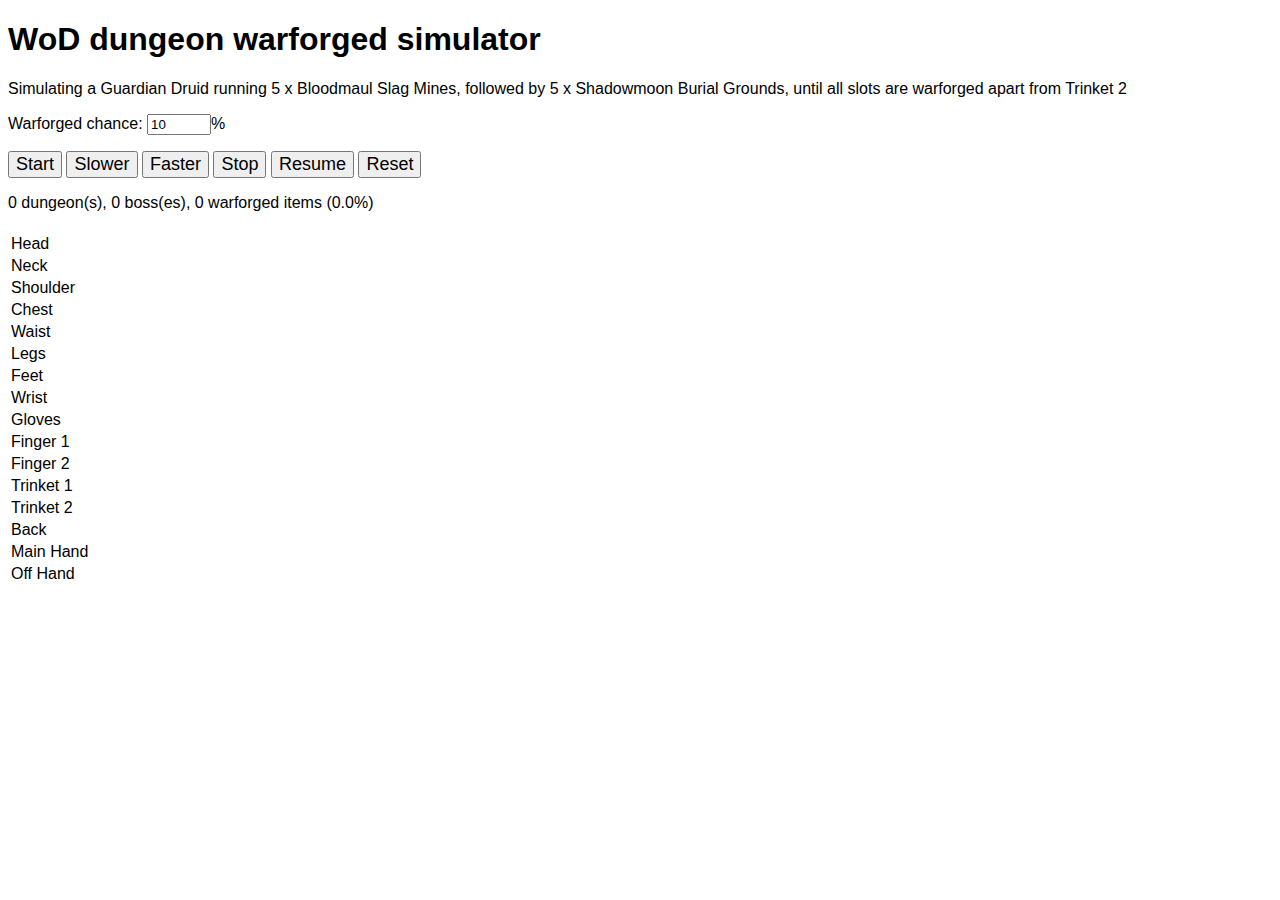
==== index.html @ b01d34b5 "Improvements" ====
<!DOCTYPE html>
<html lang="en">
<head>
	<meta charset="UTF-8">
	<meta name="viewport" content="width=device-width, initial-scale=1.0">
	<title>WoD dungeon warforged simulator</title>
	<link rel="stylesheet" href="style.css" />
	<script src="https://wow.zamimg.com/js/tooltips.js"></script>
	<script src="script.js"></script>
</head>
<body>
	<h1>WoD dungeon warforged simulator</h1>
	Simulating a Guardian Druid running 5 x Bloodmaul Slag Mines, followed by 5 x Shadowmoon Burial Grounds, until all slots are warforged apart from Trinket 2

	<p>
		<label for="warforged_chance_percent">Warforged chance:</label>
		<input type="number" id="warforged_chance_percent" name="warforged_chance_percent" min="0" max="100" value="10" />%
	</p>
	<p>
		<button type="button" class="button" onclick="start()">Start</button>
		<button type="button" class="button" onclick="slower()">Slower</button>
		<button type="button" class="button" onclick="faster()">Faster</button>
		<button type="button" class="button" onclick="stop()">Stop</button>
		<button type="button" class="button" onclick="resume()">Resume</button>
		<button type="button" class="button" onclick="reset()">Reset</button>
	</p>
	<p>
		<div id="count"></div>
	</p>
	<p>
		<table>
			<thead>
				<tr>
					<th></th>
					<th></th>
				</tr>
			</thead>
			<tbody id="table_contents">
			</tbody>
		</table>
	</p>
</body>
</html>
---- style.css ----
body, html {
	font-family: Open Sans,Arial,Helvetica,sans-serif;
}

.color-rare {
	color: #0081ff;
}

.color-epic {
	color: #c600ff;
}

.button {
	font-size: 18px;
}
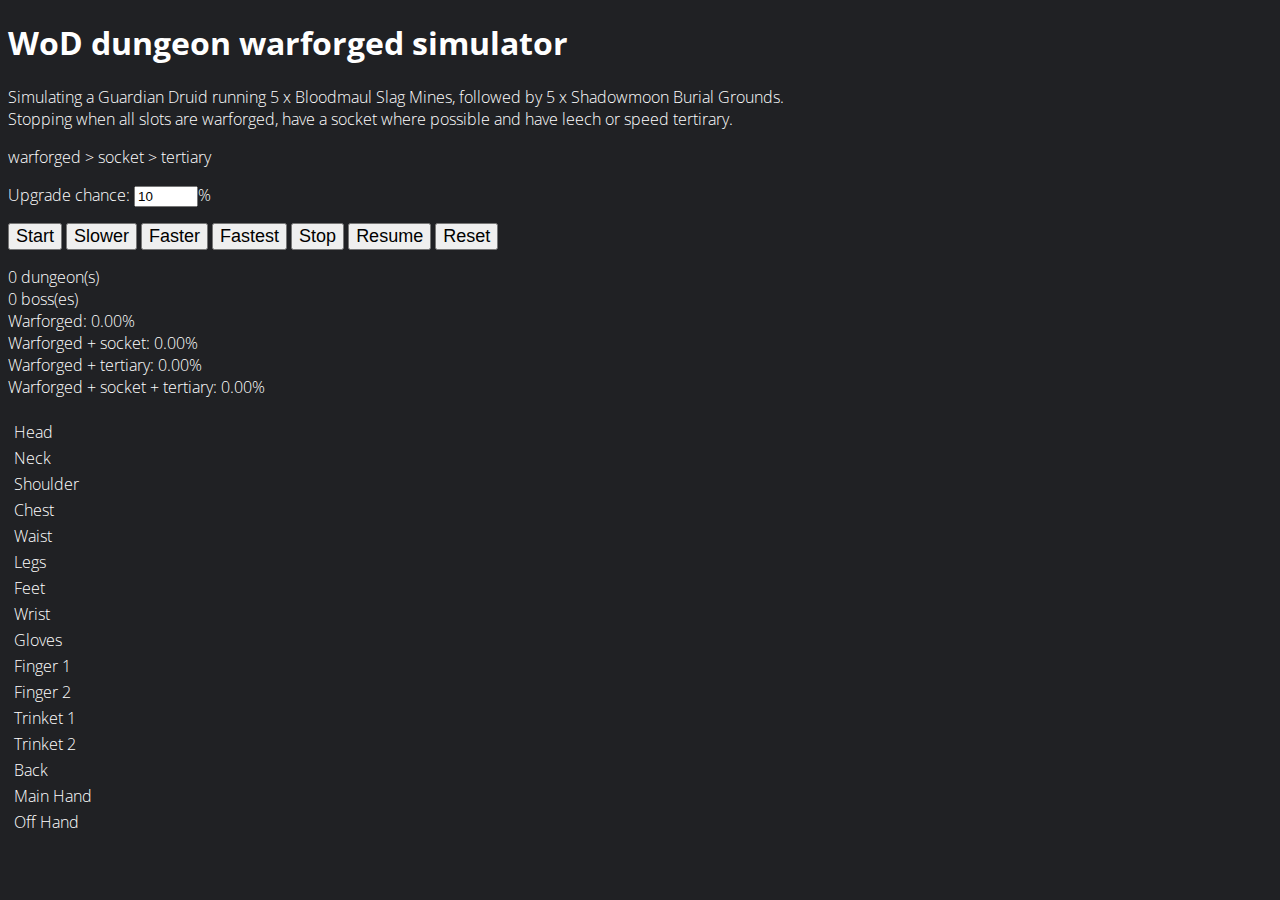
==== commit bbb22e90: "Add socket and tertiary" ====
--- a/index.html
+++ b/index.html
@@ -4,22 +4,29 @@
 	<meta charset="UTF-8">
 	<meta name="viewport" content="width=device-width, initial-scale=1.0">
 	<title>WoD dungeon warforged simulator</title>
+	<link rel="preconnect" href="https://fonts.googleapis.com">
+	<link rel="preconnect" href="https://fonts.gstatic.com" crossorigin>
+	<link href="https://fonts.googleapis.com/css2?family=Open+Sans&display=swap" rel="stylesheet">
 	<link rel="stylesheet" href="style.css" />
 	<script src="https://wow.zamimg.com/js/tooltips.js"></script>
 	<script src="script.js"></script>
 </head>
 <body>
 	<h1>WoD dungeon warforged simulator</h1>
-	Simulating a Guardian Druid running 5 x Bloodmaul Slag Mines, followed by 5 x Shadowmoon Burial Grounds, until all slots are warforged apart from Trinket 2
-
 	<p>
-		<label for="warforged_chance_percent">Warforged chance:</label>
-		<input type="number" id="warforged_chance_percent" name="warforged_chance_percent" min="0" max="100" value="10" />%
+		Simulating a Guardian Druid running 5 x Bloodmaul Slag Mines, followed by 5 x Shadowmoon Burial Grounds.<br />
+		Stopping when all slots are warforged, have a socket where possible and have leech or speed tertirary.
+		<P>warforged > socket > tertiary</P>
+	</p>
+	<p>
+		<label for="upgrade_chance_percent">Upgrade chance:</label>
+		<input type="number" id="upgrade_chance_percent" name="upgrade_chance_percent" min="0" max="100" value="10" readonly />%
 	</p>
 	<p>
 		<button type="button" class="button" onclick="start()">Start</button>
 		<button type="button" class="button" onclick="slower()">Slower</button>
 		<button type="button" class="button" onclick="faster()">Faster</button>
+		<button type="button" class="button" onclick="fastest()">Fastest</button>
 		<button type="button" class="button" onclick="stop()">Stop</button>
 		<button type="button" class="button" onclick="resume()">Resume</button>
 		<button type="button" class="button" onclick="reset()">Reset</button>
@@ -32,7 +39,10 @@
 			<thead>
 				<tr>
 					<th></th>
-					<th></th>
+					<th width="250px"></th>
+					<th width="50px" style="text-align: center"></th>
+					<th width="50px" style="text-align: center"></th>
+					<th width="50px" style="text-align: center"></th>
 				</tr>
 			</thead>
 			<tbody id="table_contents">
--- a/style.css
+++ b/style.css
@@ -1,5 +1,8 @@
 body, html {
+	background-color: #202124;
 	font-family: Open Sans,Arial,Helvetica,sans-serif;
+	color: #ffffff;
+	font-weight: 300;
 }
 
 .color-rare {
@@ -12,4 +15,10 @@
 
 .button {
 	font-size: 18px;
+}
+
+th, td
+{
+	padding-left: 4px;
+	padding-right: 4px;
 }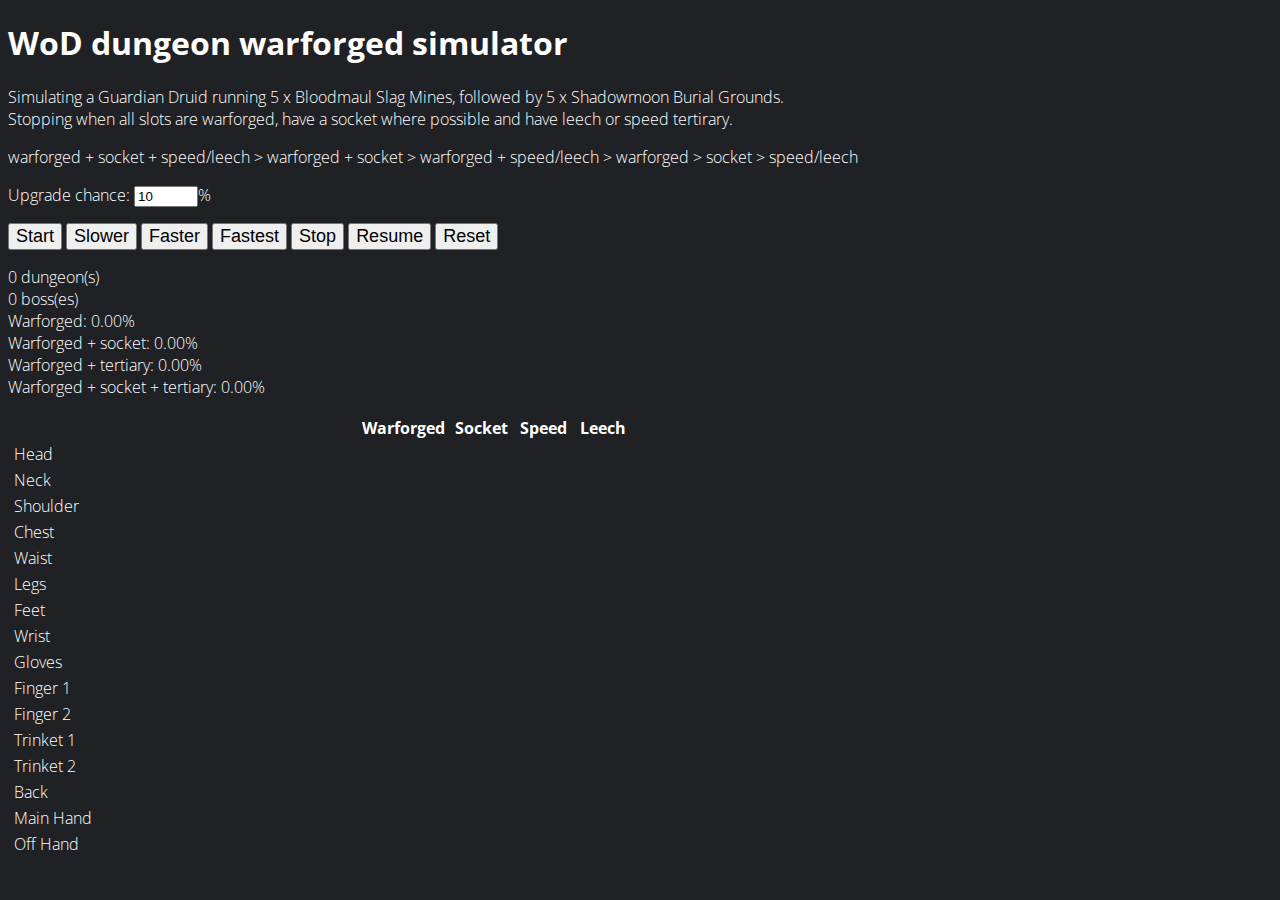
==== commit 150d246e: "Checkboxes for warforged etc" ====
--- a/index.html
+++ b/index.html
@@ -16,7 +16,7 @@
 	<p>
 		Simulating a Guardian Druid running 5 x Bloodmaul Slag Mines, followed by 5 x Shadowmoon Burial Grounds.<br />
 		Stopping when all slots are warforged, have a socket where possible and have leech or speed tertirary.
-		<P>warforged > socket > tertiary</P>
+		<P>warforged + socket + speed/leech > warforged + socket > warforged + speed/leech > warforged > socket > speed/leech</P>
 	</p>
 	<p>
 		<label for="upgrade_chance_percent">Upgrade chance:</label>
@@ -40,9 +40,10 @@
 				<tr>
 					<th></th>
 					<th width="250px"></th>
-					<th width="50px" style="text-align: center"></th>
-					<th width="50px" style="text-align: center"></th>
-					<th width="50px" style="text-align: center"></th>
+					<th width="50px" style="text-align: center">Warforged</th>
+					<th width="50px" style="text-align: center">Socket</th>
+					<th width="50px" style="text-align: center">Speed</th>
+					<th width="50px" style="text-align: center">Leech</th>
 				</tr>
 			</thead>
 			<tbody id="table_contents">
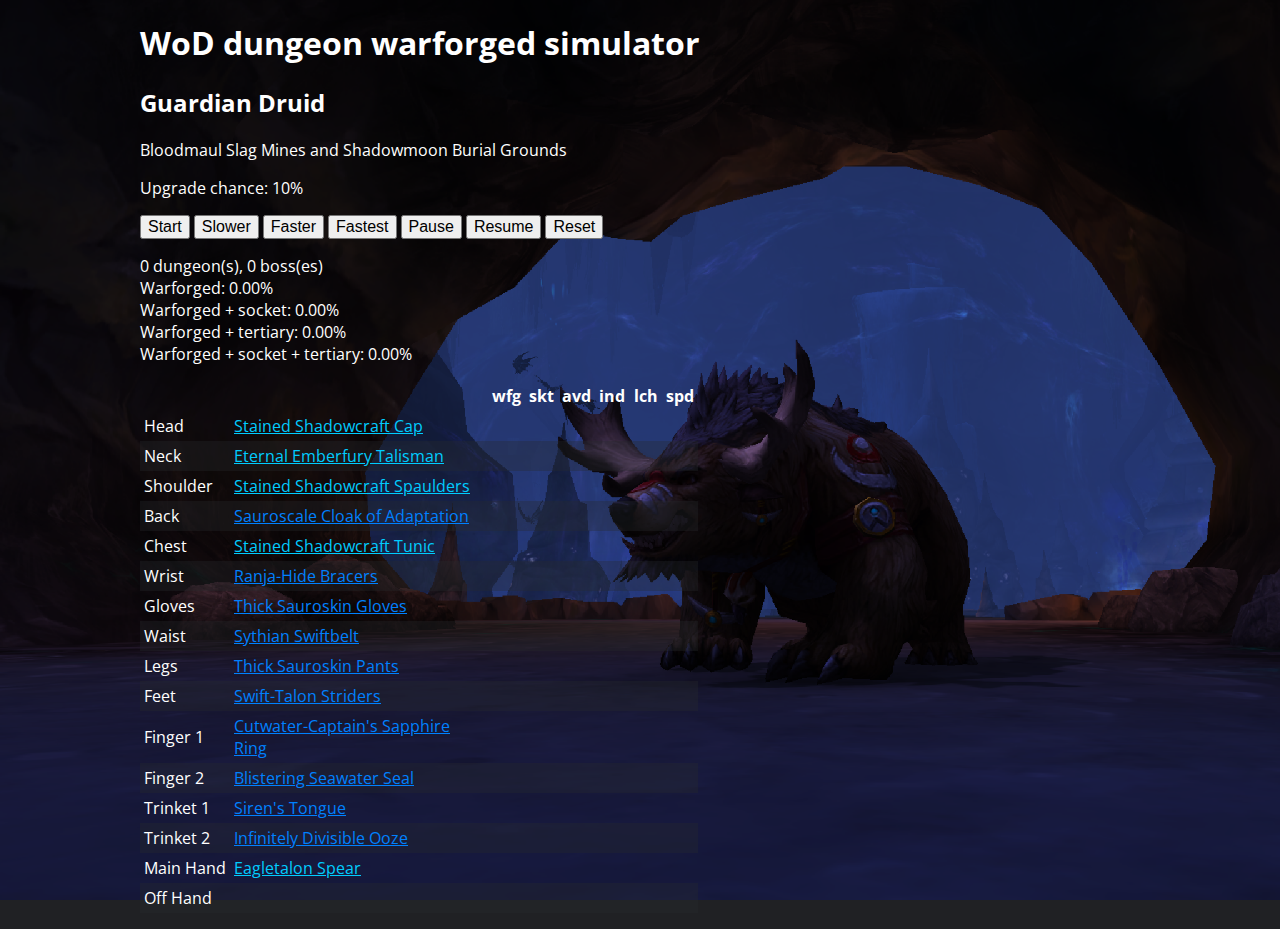
==== commit b5e13f7e: "Added starter gear, checkboxes etc" ====
--- a/index.html
+++ b/index.html
@@ -12,22 +12,19 @@
 	<script src="script.js"></script>
 </head>
 <body>
+	<div class="content">
 	<h1>WoD dungeon warforged simulator</h1>
+	<h2>Guardian Druid</h2>
+	<p>Bloodmaul Slag Mines and Shadowmoon Burial Grounds</p>
 	<p>
-		Simulating a Guardian Druid running 5 x Bloodmaul Slag Mines, followed by 5 x Shadowmoon Burial Grounds.<br />
-		Stopping when all slots are warforged, have a socket where possible and have leech or speed tertirary.
-		<P>warforged + socket + speed/leech > warforged + socket > warforged + speed/leech > warforged > socket > speed/leech</P>
-	</p>
-	<p>
-		<label for="upgrade_chance_percent">Upgrade chance:</label>
-		<input type="number" id="upgrade_chance_percent" name="upgrade_chance_percent" min="0" max="100" value="10" readonly />%
+		Upgrade chance: 10%
 	</p>
 	<p>
 		<button type="button" class="button" onclick="start()">Start</button>
 		<button type="button" class="button" onclick="slower()">Slower</button>
 		<button type="button" class="button" onclick="faster()">Faster</button>
 		<button type="button" class="button" onclick="fastest()">Fastest</button>
-		<button type="button" class="button" onclick="stop()">Stop</button>
+		<button type="button" class="button" onclick="pause()">Pause</button>
 		<button type="button" class="button" onclick="resume()">Resume</button>
 		<button type="button" class="button" onclick="reset()">Reset</button>
 	</p>
@@ -40,15 +37,18 @@
 				<tr>
 					<th></th>
 					<th width="250px"></th>
-					<th width="50px" style="text-align: center">Warforged</th>
-					<th width="50px" style="text-align: center">Socket</th>
-					<th width="50px" style="text-align: center">Speed</th>
-					<th width="50px" style="text-align: center">Leech</th>
+					<th width="25px" style="text-align: center">wfg</th>
+					<th width="25px" style="text-align: center">skt</th>
+					<th width="25px" style="text-align: center">avd</th>
+					<th width="25px" style="text-align: center">ind</th>
+					<th width="25px" style="text-align: center">lch</th>
+					<th width="25px" style="text-align: center">spd</th>
 				</tr>
 			</thead>
 			<tbody id="table_contents">
 			</tbody>
 		</table>
 	</p>
+</div>
 </body>
 </html>--- a/style.css
+++ b/style.css
@@ -2,7 +2,15 @@
 	background-color: #202124;
 	font-family: Open Sans,Arial,Helvetica,sans-serif;
 	color: #ffffff;
-	font-weight: 300;
+	background-image: url('images/bear_1.png');
+	background-repeat: no-repeat;
+	background-attachment: fixed;
+	background-size: cover;
+}
+
+.content {
+	max-width: 1000px;
+	margin: auto;
 }
 
 .color-rare {
@@ -13,12 +21,22 @@
 	color: #c600ff;
 }
 
-.button {
-	font-size: 18px;
+.color-heirloom {
+    color: #0cf;
 }
 
-th, td
-{
-	padding-left: 4px;
-	padding-right: 4px;
+.button {
+	font-size: 16px;
+}
+
+table {
+	border-collapse: collapse;
+}
+
+th, td {
+	padding: 4px;
+}
+
+tr:nth-child(even) { 
+	background-color: rgba(40,41,45,.33); 
 }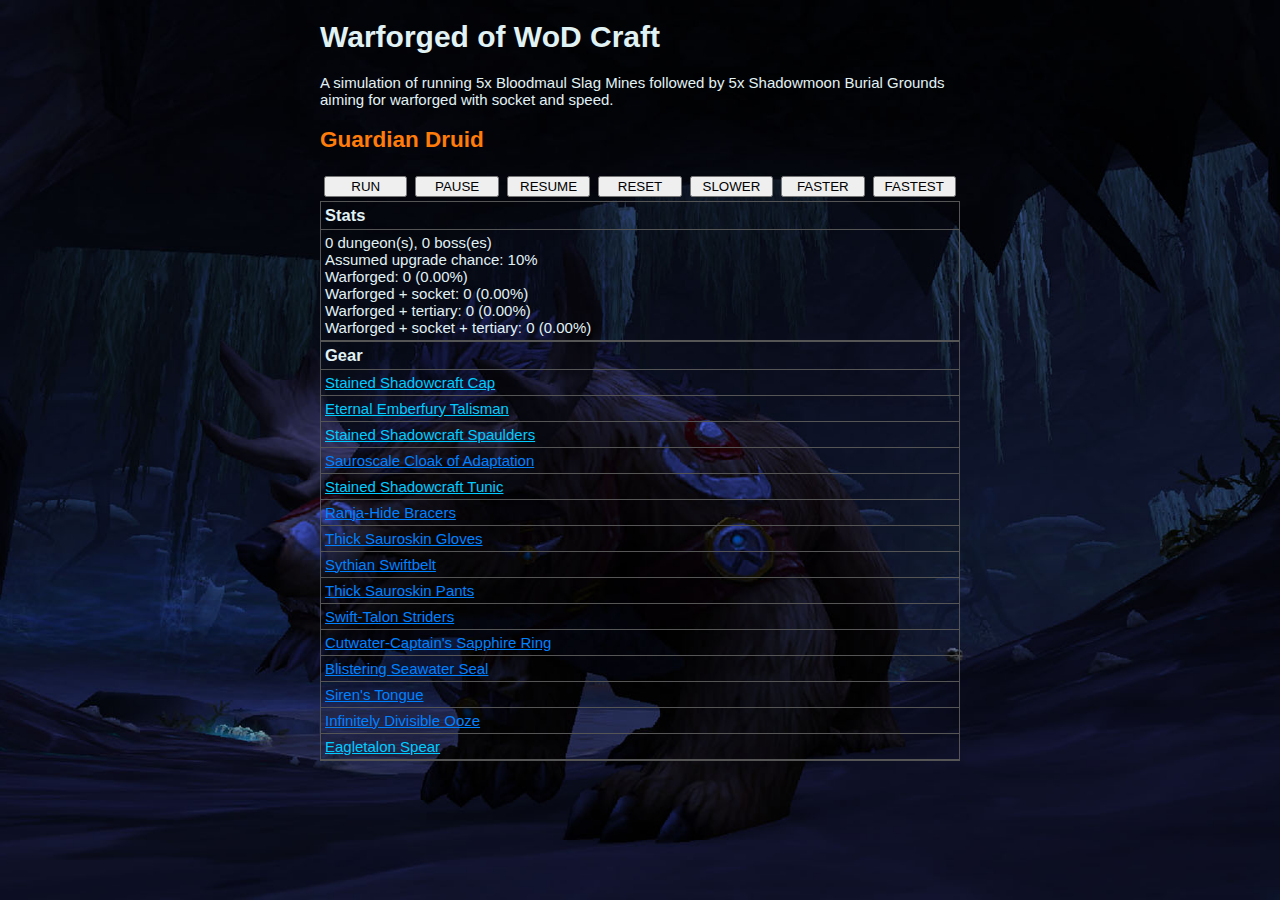
==== commit 3e2697e9: "Divs instead of table" ====
--- a/index.html
+++ b/index.html
@@ -1,54 +1,60 @@
 <!DOCTYPE html>
 <html lang="en">
-<head>
-	<meta charset="UTF-8">
-	<meta name="viewport" content="width=device-width, initial-scale=1.0">
-	<title>WoD dungeon warforged simulator</title>
-	<link rel="preconnect" href="https://fonts.googleapis.com">
-	<link rel="preconnect" href="https://fonts.gstatic.com" crossorigin>
-	<link href="https://fonts.googleapis.com/css2?family=Open+Sans&display=swap" rel="stylesheet">
-	<link rel="stylesheet" href="style.css" />
-	<script src="https://wow.zamimg.com/js/tooltips.js"></script>
-	<script src="script.js"></script>
-</head>
-<body>
-	<div class="content">
-	<h1>WoD dungeon warforged simulator</h1>
-	<h2>Guardian Druid</h2>
-	<p>Bloodmaul Slag Mines and Shadowmoon Burial Grounds</p>
-	<p>
-		Upgrade chance: 10%
-	</p>
-	<p>
-		<button type="button" class="button" onclick="start()">Start</button>
-		<button type="button" class="button" onclick="slower()">Slower</button>
-		<button type="button" class="button" onclick="faster()">Faster</button>
-		<button type="button" class="button" onclick="fastest()">Fastest</button>
-		<button type="button" class="button" onclick="pause()">Pause</button>
-		<button type="button" class="button" onclick="resume()">Resume</button>
-		<button type="button" class="button" onclick="reset()">Reset</button>
-	</p>
-	<p>
-		<div id="count"></div>
-	</p>
-	<p>
-		<table>
-			<thead>
-				<tr>
-					<th></th>
-					<th width="250px"></th>
-					<th width="25px" style="text-align: center">wfg</th>
-					<th width="25px" style="text-align: center">skt</th>
-					<th width="25px" style="text-align: center">avd</th>
-					<th width="25px" style="text-align: center">ind</th>
-					<th width="25px" style="text-align: center">lch</th>
-					<th width="25px" style="text-align: center">spd</th>
-				</tr>
-			</thead>
-			<tbody id="table_contents">
-			</tbody>
-		</table>
-	</p>
-</div>
-</body>
+	<head>
+		<meta charset="UTF-8">
+		<meta name="viewport" content="width=device-width, initial-scale=1.0">
+		<title>Warforged of WoD Craft</title>
+		<link rel="stylesheet" href="style.css" />
+		<script src="https://wow.zamimg.com/js/tooltips.js"></script>
+		<script src="script.js"></script>
+	</head>
+	<body>
+		<div class='centre'>
+			<div>
+				<h1>Warforged of WoD Craft</h1>
+			</div>
+			<p>A simulation of running 5x Bloodmaul Slag Mines followed by 5x Shadowmoon Burial Grounds
+				aiming for warforged with socket and speed.</p>
+			<div>
+				<h2 class="colour-druid">Guardian Druid</h2>
+			</div>
+			<div class="row">
+				<div class="column">
+					<button type="button" class="button" onclick="run()">RUN</button>
+				</div>
+				<div class="column">
+					<button type="button" class="button" onclick="pause()">PAUSE</button>
+				</div>
+				<div class="column">
+					<button type="button" class="button" onclick="resume()">RESUME</button>
+				</div>
+				<div class="column">
+					<button type="button" class="button" onclick="reset()">RESET</button>
+				</div>
+				<div class="column">
+					<button type="button" class="button" onclick="slower()">SLOWER</button>
+				</div>
+				<div class="column">
+					<button type="button" class="button" onclick="faster()">FASTER</button>
+				</div>
+				<div class="column">
+					<button type="button" class="button" onclick="fastest()">FASTEST</button>
+				</div>
+			</div>
+			<div class="box">
+				<div class="row row-border">
+					<div class='column caption'>Stats</div>
+				</div>
+				<div class="row">
+					<div id="stats-cell" class="column">
+					</div>
+				</div>
+			</div>
+			<div id="gear-box" class="box">
+				<div class="row row-border">
+					<div class='column caption'>Gear</div>
+				</div>
+			</div>
+		</div>
+	</body>
 </html>--- a/style.css
+++ b/style.css
@@ -1,42 +1,78 @@
-body, html {
-	background-color: #202124;
-	font-family: Open Sans,Arial,Helvetica,sans-serif;
-	color: #ffffff;
-	background-image: url('images/bear_1.png');
+body {
+	background-color: black;
+    color: #e1f2f5;
+	font-family: Open Sans, Arial, Helvetica, sans-serif;
+	background-image: url('images/bear_8.jpg');
 	background-repeat: no-repeat;
 	background-attachment: fixed;
 	background-size: cover;
+	background-position: center;
 }
 
-.content {
-	max-width: 1000px;
+.centre {
+	font-size: 15px;
 	margin: auto;
+	width: 640px;
 }
 
-.color-rare {
+.box {
+	border: 1px solid #555555;
+}
+
+.row {
+	display: flex;
+	flex-direction: row;
+	flex-wrap: wrap;
+	width: 100%;
+	break-inside: avoid;
+	white-space: nowrap;
+	overflow: hidden;
+}
+
+.row-border {
+	border-bottom: 1px solid #555555;
+}
+
+.row-no-border {
+	display: flex;
+	flex-direction: row;
+	flex-wrap: wrap;
+	width: 100%;
+	break-inside: avoid;
+	white-space: nowrap;
+	overflow: hidden;
+}
+  
+.column {
+	display: flex;
+	flex-direction: column;
+	flex-basis: 100%;
+	flex: 1;
+	padding: 4px;
+}
+
+.caption {
+	font-weight: bold;
+	font-size: 1.1em;
+}
+
+.bonus-cell {
+	/*margin-right: 5px;*/
+	padding: 4px;
+}
+
+.colour-heirloom {
+    color: #0cf;
+}
+
+.colour-rare {
 	color: #0081ff;
 }
 
-.color-epic {
+.colour-epic {
 	color: #c600ff;
 }
 
-.color-heirloom {
-    color: #0cf;
+.colour-druid {
+    color: #ff7c0a;
 }
-
-.button {
-	font-size: 16px;
-}
-
-table {
-	border-collapse: collapse;
-}
-
-th, td {
-	padding: 4px;
-}
-
-tr:nth-child(even) { 
-	background-color: rgba(40,41,45,.33); 
-}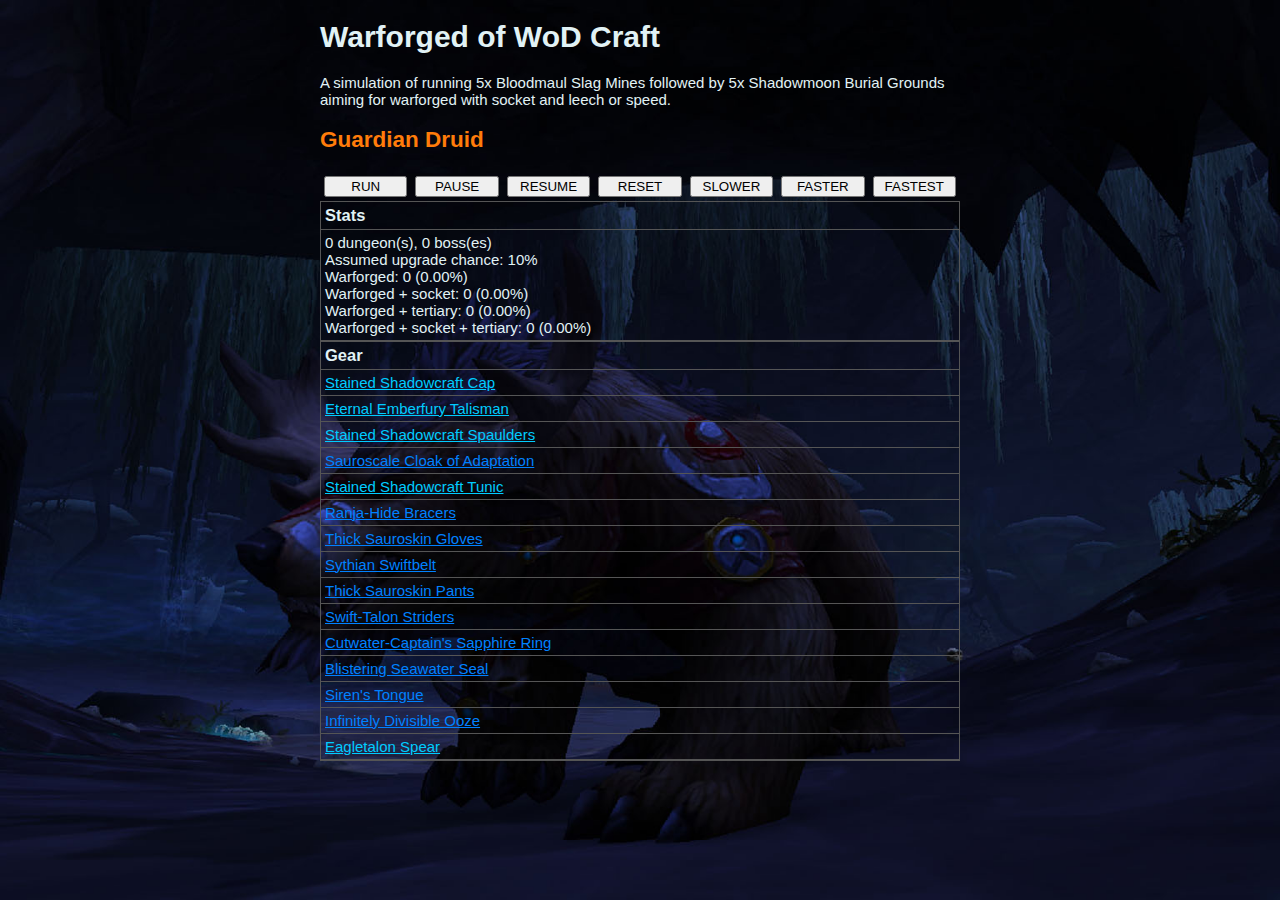
==== commit 702f7015: "Goal is speed OR leech" ====
--- a/index.html
+++ b/index.html
@@ -14,7 +14,7 @@
 				<h1>Warforged of WoD Craft</h1>
 			</div>
 			<p>A simulation of running 5x Bloodmaul Slag Mines followed by 5x Shadowmoon Burial Grounds
-				aiming for warforged with socket and speed.</p>
+				aiming for warforged with socket and leech or speed.</p>
 			<div>
 				<h2 class="colour-druid">Guardian Druid</h2>
 			</div>
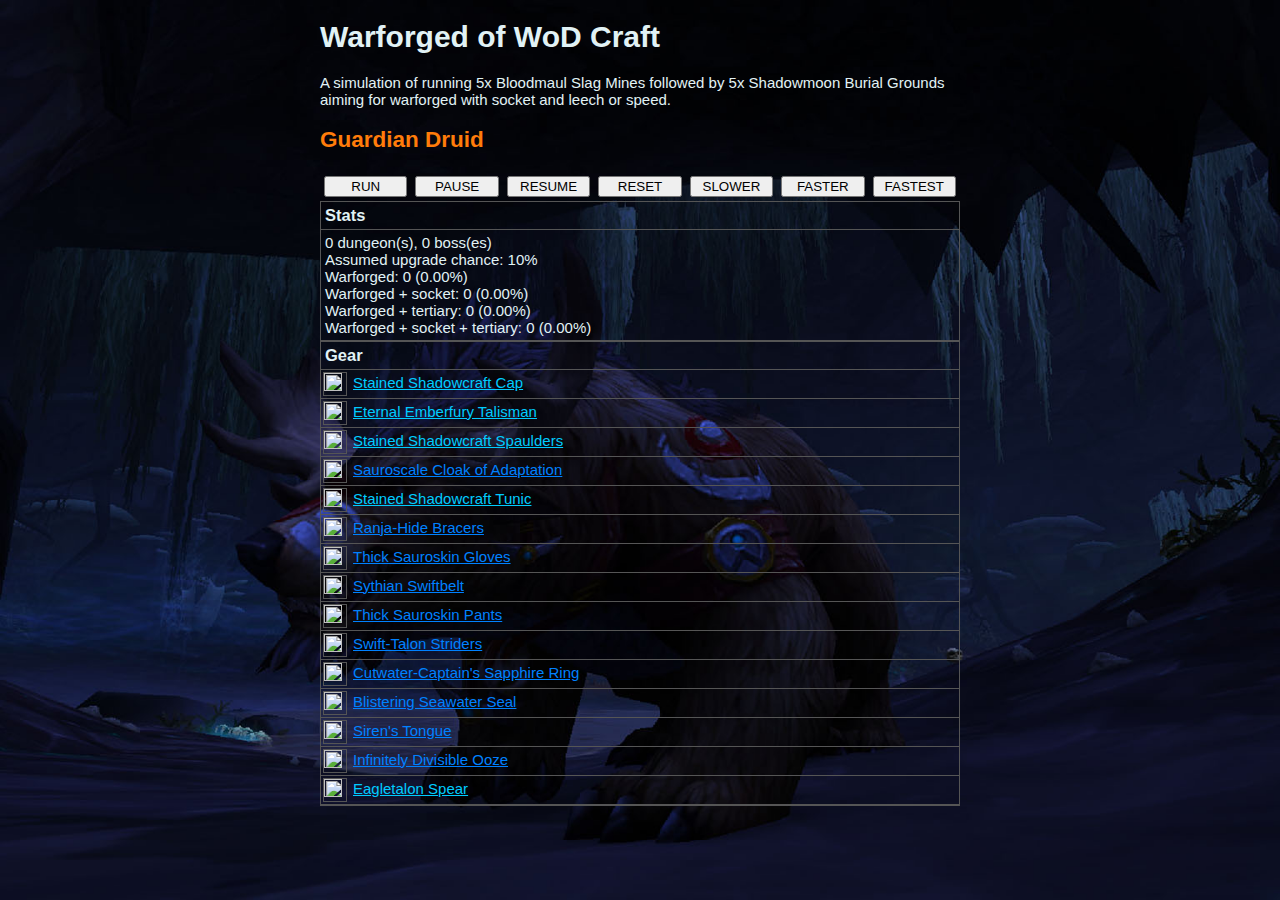
==== commit ee6b8c6c: "Add Google Analytics" ====
--- a/index.html
+++ b/index.html
@@ -7,6 +7,15 @@
 		<link rel="stylesheet" href="style.css" />
 		<script src="https://wow.zamimg.com/js/tooltips.js"></script>
 		<script src="script.js"></script>
+
+		<!-- Google tag (gtag.js) -->
+		<script async src="https://www.googletagmanager.com/gtag/js?id=G-E9MGS60VV0"></script>
+		<script>
+			window.dataLayer = window.dataLayer || [];
+			function gtag(){dataLayer.push(arguments);}
+			gtag('js', new Date());
+			gtag('config', 'G-E9MGS60VV0');
+		</script>
 	</head>
 	<body>
 		<div class='centre'>
--- a/style.css
+++ b/style.css
@@ -76,3 +76,18 @@
 .colour-druid {
     color: #ff7c0a;
 }
+
+.gear-icon-cell {
+	width: 22px;
+	height: 22px;
+	border: 1px solid #555555;
+	margin: 2px;
+}
+
+.gear-icon {
+	width: 18px;
+	height: 18px;
+	float: left;
+	--margin-right: 6px;
+	--size: 20;
+}
